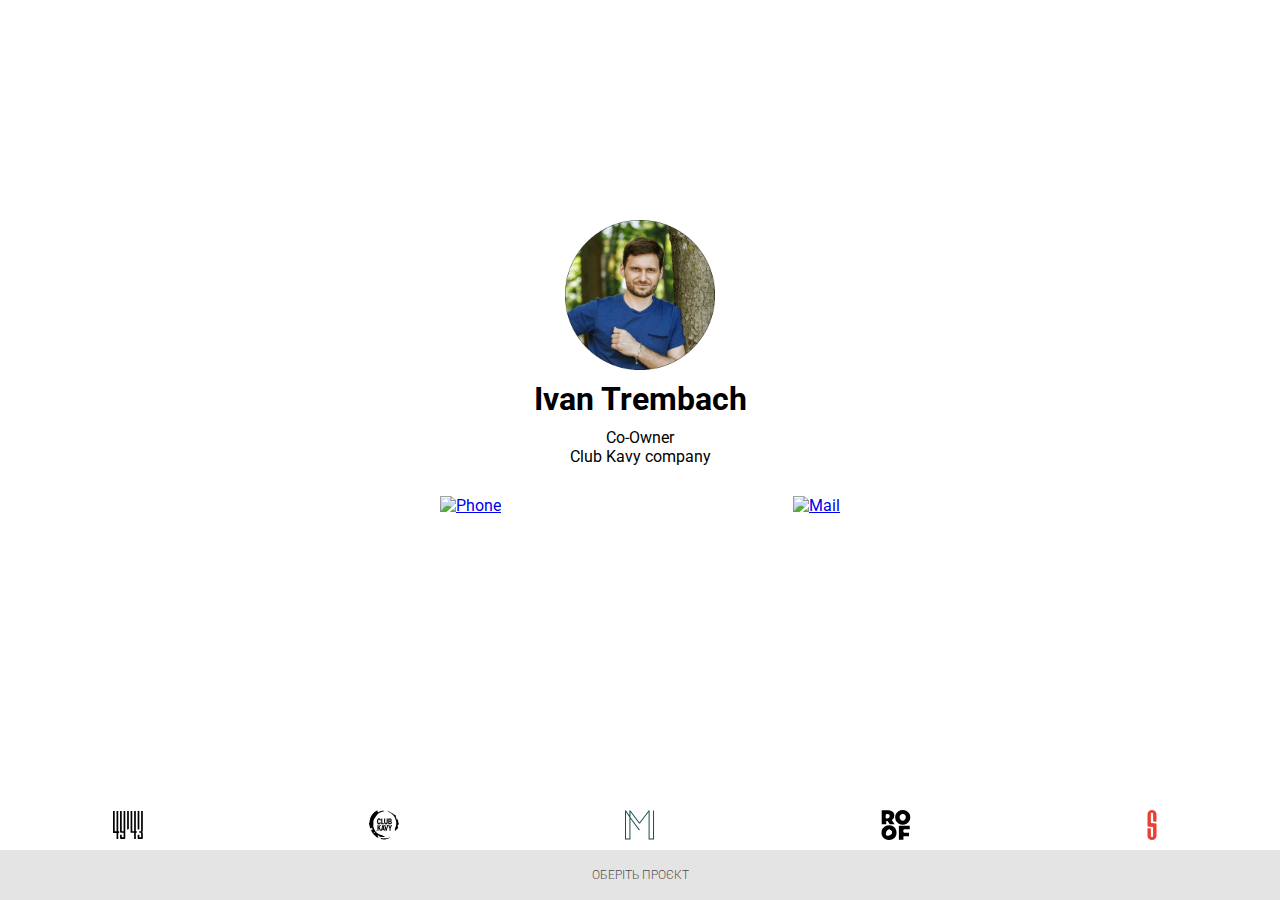
==== ivan-trembach/index.html @ fc239352 "Cards" ====
<!DOCTYPE html>
<html lang='ru'>
<link rel="stylesheet" href="style.css">

<head>
    <script src="script.js"></script>
    <meta charset='utf-8'>
    <meta name='viewport' content='width=device-width, initial-scale=1, shrink-to-fit=no'>
    <link
        href="[data-uri]"
        rel="icon" type="image/x-icon">
    <link rel="preconnect" href="https://fonts.googleapis.com">
    <link rel="preconnect" href="https://fonts.gstatic.com" crossorigin>
    <link href="https://fonts.googleapis.com/css2?family=Roboto:wght@400;700&display=swap" rel="stylesheet">
    <title>Ivan Trembach | Club Kavy company</title>

</head>

<body>

    <div class="content" id="content">
        <div id="content_main" class="content_main">
            <img class="avatar" src="img/Vitalii.png" alt="">
            <span class="name">Ivan Trembach</span>
            <span class="position">Co-Owner<br>Club Kavy company</span>
            <div class="contacts">
                <a href="tel: +380673341011"><img src="http://m-u.pp.ua/cards/new/phone.svg" alt="Phone"></a>
                <a href="mailto: IvanTrembach@clubkavy.com"><img src="http://m-u.pp.ua/cards/new/mail.svg" alt="Mail"></a>
            </div>
        </div>

        <div class="content_futer">
            <div class="projects">
                <img src="img/projects/4943.svg" alt="4943">
                <img src="img/projects/CLUBKAVY.svg" alt="CLUBKAVY">
                <img src="img/projects/MYATA.svg" alt="MYATA">
                <img src="img/projects/ROOF.svg" alt="ROOF">
                <img src="img/projects/SIMPLE.svg" alt="SIMPLE">

            </div>
            <div class="project_contacts">
                <p id="PlsSelect">ОБЕРІТЬ ПРОЄКТ</p>

                <div id="4943">
                    <img onclick="window.open('https://www.instagram.com/4943.coffeeshop/', '_blank');" src="img/instagram.png" alt="">
                    <img onclick="window.open('https://4943.com.ua/', '_blank');" src="img/sitle.svg" alt="">
                    <img onclick="window.open('https://goo.gl/maps/43P3XXLwxMdBW9jQ6', '_blank');" src="img/Map.png" alt="">
                </div>

                <div id="CLUBKAVY">
                    <img onclick="window.open('https://www.instagram.com/clubkavy/', '_blank');" src="img/instagram.png" alt="">
                    <img onclick="window.open('https://clubkavy.com.ua/', '_blank');" src="img/sitle.svg" alt="">
                    <img onclick="window.open('https://www.facebook.com/clubkavy', '_blank');" src="img/Facabook.png" alt="">
                    <img onclick="window.open('https://www.google.com/maps/d/edit?mid=1G3xEsEPukAhgavvInvQ6XbIscnQr000&usp=sharing', '_blank');" src="img/Map.png" alt="">
                </div>

                <div id="MYATA">
                    <img onclick="window.open('https://www.instagram.com/myata.espressobar/', '_blank');" src="img/instagram.png" alt="">
                    <img onclick="window.open('https://myataespressobar1.choiceqr.com/', '_blank');" src="img/sitle.svg" alt="">
                    <img onclick="window.open('https://www.facebook.com/myata.espressobar/', '_blank');" src="img/Facabook.png" alt="">
                    <img onclick="window.open('https://www.facebook.com/myata.espressobar/', '_blank');" src="img/Map.png" alt="">
                </div>

                <div id="ROOF">
                    <img onclick="window.open('https://www.instagram.com/roof.specialty.coffee/', '_blank');" src="img/instagram.png" alt="">
                    <img onclick="window.open('https://roofcoffee.com.ua/', '_blank');" src="img/sitle.svg" alt="">
                    <img onclick="window.open('https://t.me/roofspecialty', '_blank');" src="img/Map.png" alt="">
                    <img onclick="window.open('https://mailto:roof.specialtycoffee@gmail.com', '_blank');" src="img/telegram.png" alt="">
                </div>

                <div id="SIMPLE">
                    <img onclick="window.open('https://www.instagram.com/im.simple.coffee/', '_blank');" src="img/instagram.png" alt="">
                    <img onclick="window.open('https://im-simple.com.ua/', '_blank');" src="img/sitle.svg" alt="">
                    <img onclick="window.open('https://mailto:im.simplecoffee@gmail.com', '_blank');" src="img/mail.png" alt="">
                </div>
            </div>
        </div>

    </div>

</body>

</html>
---- ivan-trembach/style.css ----
body {
    font-family: 'Roboto', sans-serif;
    margin: 0;
}

.content {
    display: flex;
    flex-direction: column;
    height: 100vh;
}

.content_main {
    display: flex;
    flex-grow: 1;
    align-items: center;
    justify-content: center;
    flex-direction: column;
    text-align: center;
    margin-bottom: 50px;
}

.content_main>* {
    margin-top: 10px;
}

.avatar {
    height: 150px;
}

.name {
    font-size: 32px;
    font-weight: bold;
}

.position {
    font-size: 16px;
}

.contacts {
    display: flex;
    width: 75%;
    max-width: 400px;
    min-width: 280px;
    justify-content: space-between;
    height: 45px;
    margin-top: 30px;
}

.contacts>img {
    height: 100%;
}

.content_futer {
    width: 100%;
}

.projects {
    display: flex;
    justify-content: space-around;

}

.projects>img {
    transition: background-color 0.5s;
    border-radius: 10px 10px 0px 0px;
    height: 30px;
    width: 30px;
    padding: 10px;
}

.selected {
    transition: background-color 0.25s;
    background-color: #e4e4e4;
    padding: 10px;
}

.project_contacts {
    position: relative;
    height: 30px;
    display: flex;
    justify-content: space-around;
    padding: 10px 0px 10px 0px;
    background-color: #e4e4e4;
    align-items: center;

}

.project_contacts >div {
    transition: opacity 0.25s;
    display: flex;
    width: 100%;
    justify-content: space-around;
}
.project_contacts >div >img {
    width: 25px;
}

.project_contacts>p {
    font-weight: 300;
    font-size: 12px;
    color: rgba(0, 0, 0, 0.700);
}
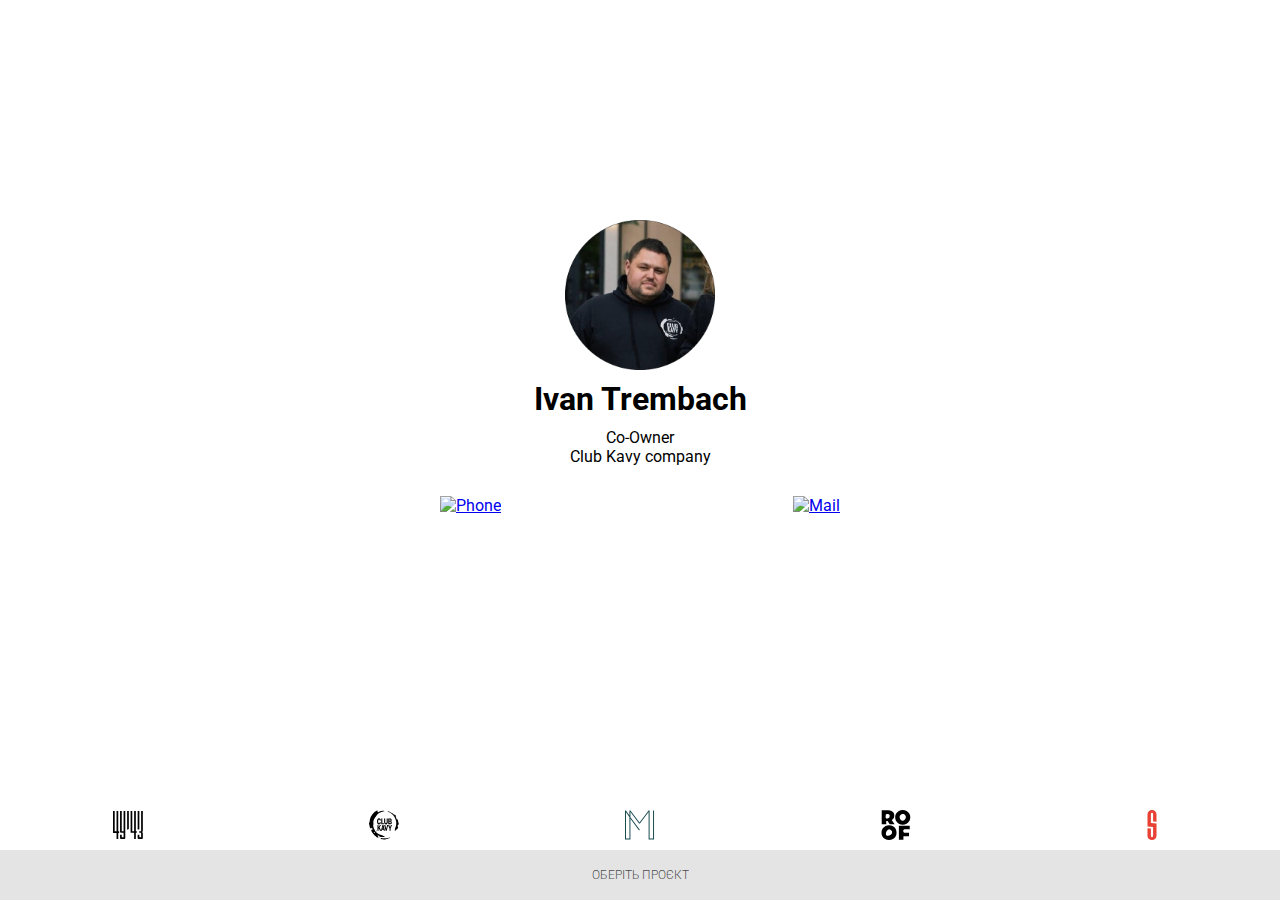
==== commit 08aff663: "ivan photo upload" ====
--- a/ivan-trembach/index.html
+++ b/ivan-trembach/index.html
@@ -20,7 +20,7 @@
 
     <div class="content" id="content">
         <div id="content_main" class="content_main">
-            <img class="avatar" src="img/Vitalii.png" alt="">
+            <img class="avatar" src="img/Ivan.png" alt="">
             <span class="name">Ivan Trembach</span>
             <span class="position">Co-Owner<br>Club Kavy company</span>
             <div class="contacts">
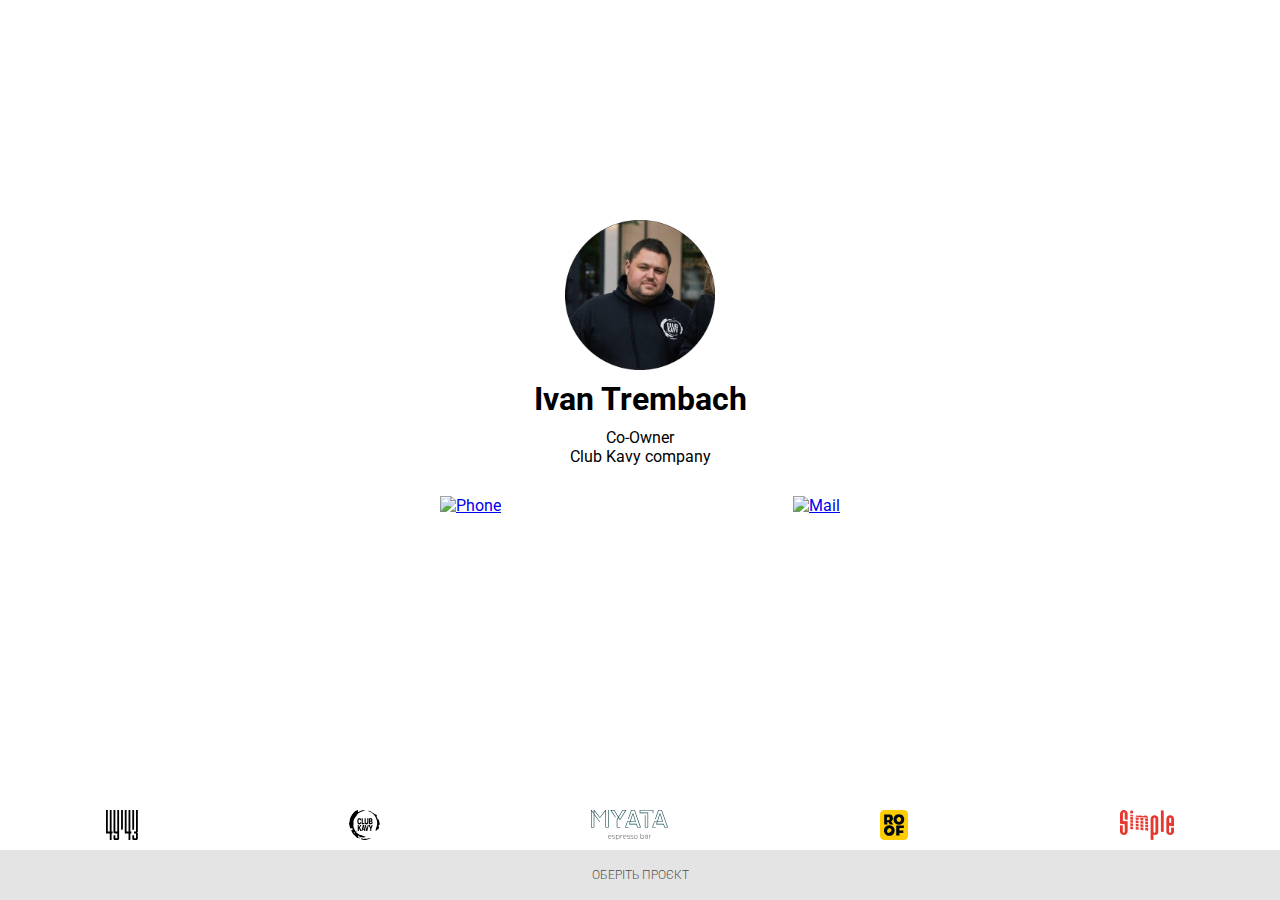
==== commit 9c71f1b2: "Карта 4943" ====
--- a/ivan-trembach/index.html
+++ b/ivan-trembach/index.html
@@ -44,7 +44,7 @@
                 <div id="4943">
                     <img onclick="window.open('https://www.instagram.com/4943.coffeeshop/', '_blank');" src="img/instagram.png" alt="">
                     <img onclick="window.open('https://4943.com.ua/', '_blank');" src="img/sitle.svg" alt="">
-                    <img onclick="window.open('https://goo.gl/maps/43P3XXLwxMdBW9jQ6', '_blank');" src="img/Map.png" alt="">
+                    <img onclick="window.open('https://maps.app.goo.gl/zSVmKfLTPdWwFekJA', '_blank');" src="img/Map.png" alt="">
                 </div>
 
                 <div id="CLUBKAVY">
--- a/ivan-trembach/style.css
+++ b/ivan-trembach/style.css
@@ -64,7 +64,6 @@
     transition: background-color 0.5s;
     border-radius: 10px 10px 0px 0px;
     height: 30px;
-    width: 30px;
     padding: 10px;
 }
 
